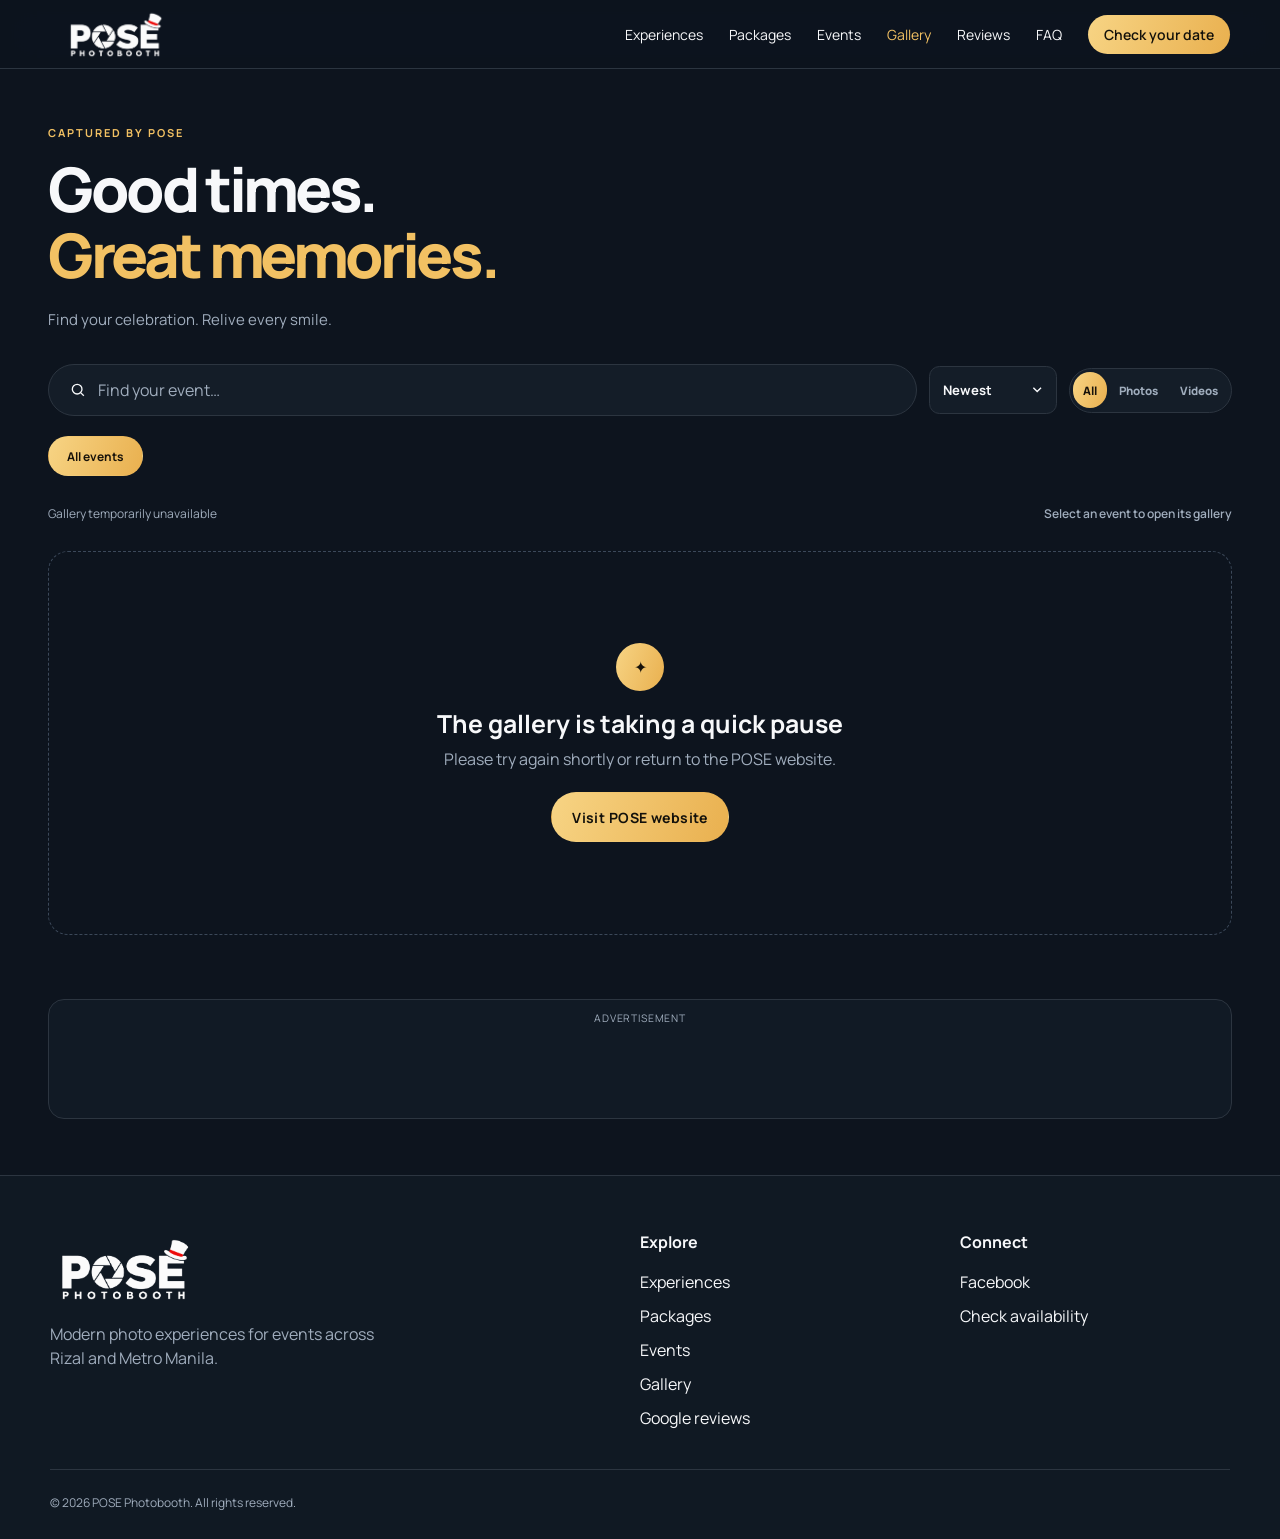
==== gallery/index.html @ 37491de9 "redesign ui" ====
<!doctype html>
<html lang="en">
  <head>
    <meta charset="utf-8" />
    <meta
      name="viewport"
      content="width=device-width, initial-scale=1, viewport-fit=cover"
    />
    <meta name="theme-color" content="#0d141e" />
    <meta
      name="description"
      content="Real celebrations captured by POSE Photobooth across Rizal and Metro Manila."
    />
    <title>Event Gallery — POSE Photobooth</title>
    <link rel="preconnect" href="https://poseph.com" />
    <link rel="preconnect" href="https://drive.google.com" />
    <link rel="preconnect" href="https://lh3.googleusercontent.com" />
    <link rel="preconnect" href="https://pagead2.googlesyndication.com" />
    <link rel="preconnect" href="https://fonts.googleapis.com" />
    <link rel="preconnect" href="https://fonts.gstatic.com" crossorigin />
    <link
      href="https://fonts.googleapis.com/css2?family=Manrope:wght@400;500;600;700;800&display=swap"
      rel="stylesheet"
    />
    <link rel="icon" href="https://poseph.com/assets/images/pose-logo.png" />
    <link rel="canonical" href="https://poseph.com/gallery/" />
    <meta property="og:title" content="Event Gallery — POSE Photobooth" />
    <meta property="og:description" content="Browse recent POSE Photobooth celebrations across Rizal and Metro Manila." />
    <meta property="og:url" content="https://poseph.com/gallery/" />
    <meta property="og:type" content="website" />
    <meta property="og:image" content="https://poseph.com/assets/images/photobooth.webp" />
    <link rel="stylesheet" href="./styles.css?v=33" />
    <link rel="stylesheet" href="./theme.css?v=33" />
    <script
      async
      src="https://pagead2.googlesyndication.com/pagead/js/adsbygoogle.js?client=ca-pub-4431773260416818"
      crossorigin="anonymous"
    ></script>
    <script src="./assets/config.js"></script>
    <script src="./app.js?v=32" defer></script>
      <script src="/assets/js/partials.js" defer></script>
  </head>
  <body>
    <a class="skip-link" href="#event-collections">Skip to gallery</a>
    <div data-shared-header></div>

    <main>
      <section
        class="gallery-section"
        id="event-collections"
        aria-labelledby="gallery-heading"
      >
        <div class="gallery-intro">
          <div>
            <p class="eyebrow eyebrow--dark">Captured by POSE</p>
            <h1 id="gallery-heading">Good times.<br><span>Great memories.</span></h1>
            <p class="gallery-intro__copy">Find your celebration. Relive every smile.</p>
          </div>
        </div>

        <div class="gallery-nav" aria-label="Gallery controls">
          <button
            class="gallery-filter-toggle"
            id="gallery-filter-toggle"
            type="button"
            aria-expanded="false"
            aria-controls="gallery-controls-panel"
          >
            <span>Browse &amp; filter</span><span aria-hidden="true">+</span>
          </button>
          <div class="gallery-controls-panel" id="gallery-controls-panel">
            <div
              class="event-filters"
              id="event-filters"
              role="group"
              aria-label="Filter by event type"
            >
              <button
                class="event-filter is-active"
                type="button"
                data-event="all"
                aria-pressed="true"
              >
                All events
              </button>
            </div>
            <div class="gallery-tools">
              <label class="search-box">
                <span class="sr-only">Search events</span>
                <svg aria-hidden="true" viewBox="0 0 24 24">
                  <circle cx="11" cy="11" r="6.5" />
                  <path d="m16 16 4 4" />
                </svg>
                <input
                  id="search"
                  type="search"
                  placeholder="Find your event…"
                  autocomplete="off"
                />
              </label>
              <label class="sort-control">
                <span class="sr-only">Sort gallery</span>
                <select id="sort">
                  <option value="newest">Newest</option>
                  <option value="oldest">Oldest</option>
                  <option value="name">A–Z</option>
                </select>
                <svg aria-hidden="true" viewBox="0 0 24 24">
                  <path d="m7 9 5 5 5-5" />
                </svg>
              </label>
              <div
                class="media-filter"
                id="media-filter"
                role="group"
                aria-label="Filter media"
              >
                <button
                  type="button"
                  class="is-active"
                  data-media="all"
                  aria-pressed="true"
                >
                  All
                </button>
                <button type="button" data-media="image" aria-pressed="false">
                  Photos
                </button>
                <button type="button" data-media="video" aria-pressed="false">
                  Videos
                </button>
              </div>
            </div>
          </div>
        </div>

        <div class="results-line" aria-live="polite">
          <p id="results-count">Loading recent events…</p>
          <span class="results-line__note"
            >Select an event to open its gallery</span
          >
        </div>

        <div
          class="gallery-state collection-loading"
          id="loading-state"
          aria-label="Loading gallery"
        >
          <div class="skeleton"></div>
          <div class="skeleton"></div>
          <div class="skeleton"></div>
          <div class="skeleton"></div>
          <div class="skeleton"></div>
          <div class="skeleton"></div>
          <div class="skeleton"></div>
          <div class="skeleton"></div>
          <div class="skeleton"></div>
          <div class="skeleton"></div>
          <div class="skeleton"></div>
          <div class="skeleton"></div>
        </div>

        <div class="event-collection-grid" id="collection-grid" hidden></div>

        <nav class="album-pagination" id="album-pagination" aria-label="Event album pagination" hidden></nav>

        <div class="empty-state" id="empty-state" hidden>
          <div class="empty-state__mark" aria-hidden="true">✦</div>
          <h3 id="empty-title">No matching moments yet</h3>
          <p id="empty-copy">Try a different event type or search.</p>
          <button class="button button--dark" id="clear-filters" type="button">
            Show all events
          </button>
        </div>

        <aside class="gallery-ad" aria-label="Advertisement">
          <span class="gallery-ad__label">Advertisement</span>
          <ins
            class="adsbygoogle"
            style="display: block"
            data-ad-client="ca-pub-4431773260416818"
            data-ad-slot="2423007958"
            data-ad-format="auto"
            data-full-width-responsive="true"
          ></ins>
        </aside>
      </section>
    </main>
    <div data-shared-footer></div>

    <dialog class="viewer" id="viewer" aria-labelledby="viewer-title">
      <div class="viewer__backdrop" data-close-viewer></div>
      <div class="viewer__panel">
        <div class="viewer__topbar">
          <div>
            <p class="viewer__counter" id="viewer-counter"></p>
            <h2 id="viewer-title">POSE moment</h2>
          </div>
          <div class="viewer__actions">
            <button
              class="album-download"
              id="download-album"
              type="button"
              aria-label="Download all files in this album"
            >
              <svg aria-hidden="true" viewBox="0 0 24 24">
                <path
                  d="M3.5 7.5h6l2-2h9v13h-17zM12 9.5v6m0 0 2.5-2.5M12 15.5 9.5 13"
                />
              </svg>
              <span>Download album</span>
            </button>
            <button
              class="icon-button"
              id="share-album"
              type="button"
              aria-label="Share this album"
              title="Share album"
            >
              <svg aria-hidden="true" viewBox="0 0 24 24">
                <path d="M4 7.5h6l2-2h8v13H4z" />
                <path d="M14 11.5h4m-2-2v4" />
              </svg>
            </button>
            <button
              class="icon-button"
              id="share-photo"
              type="button"
              aria-label="Share this photo"
            >
              <svg aria-hidden="true" viewBox="0 0 24 24">
                <circle cx="18" cy="5" r="2.5" />
                <circle cx="6" cy="12" r="2.5" />
                <circle cx="18" cy="19" r="2.5" />
                <path d="m8.3 10.8 7.4-4.5M8.3 13.2l7.4 4.5" />
              </svg>
            </button>
            <a
              class="icon-button"
              id="download-media"
              href="#"
              target="_blank"
              rel="noopener"
              aria-label="Download this item"
            >
              <svg aria-hidden="true" viewBox="0 0 24 24">
                <path d="M12 4v11m0 0 4-4m-4 4-4-4M5 20h14" />
              </svg>
            </a>
            <button
              class="icon-button"
              type="button"
              data-close-viewer
              aria-label="Close image viewer"
            >
              <svg aria-hidden="true" viewBox="0 0 24 24">
                <path d="m5 5 14 14M19 5 5 19" />
              </svg>
            </button>
          </div>
        </div>
        <div class="viewer__stage" id="viewer-stage">
          <button
            class="viewer__nav viewer__nav--prev"
            id="viewer-prev"
            type="button"
            aria-label="Previous photo"
          >
            <svg aria-hidden="true" viewBox="0 0 24 24">
              <path d="m15 5-7 7 7 7" />
            </svg>
          </button>
          <figure>
            <img id="viewer-image" src="" alt="" />
            <iframe
              id="viewer-video"
              src="about:blank"
              title="POSE event video"
              allow="autoplay; fullscreen"
              hidden
            ></iframe>
            <figcaption id="viewer-caption"></figcaption>
          </figure>
          <button
            class="viewer__nav viewer__nav--next"
            id="viewer-next"
            type="button"
            aria-label="Next photo"
          >
            <svg aria-hidden="true" viewBox="0 0 24 24">
              <path d="m9 5 7 7-7 7" />
            </svg>
          </button>
        </div>
        <div
          class="viewer__thumbs"
          id="viewer-thumbs"
          aria-label="Photos in this event"
        ></div>
        <div class="viewer__pagination" id="viewer-pagination" hidden>
          <button class="viewer__load-more" id="viewer-load-more" type="button">Load more</button>
          <span id="viewer-load-status" aria-live="polite"></span>
        </div>
      </div>
    </dialog>

    <dialog class="pin-dialog" id="pin-dialog" aria-labelledby="pin-title">
      <form method="dialog" class="pin-dialog__card" id="pin-form">
        <button class="pin-dialog__close" value="cancel" aria-label="Close">
          ×
        </button>
        <span class="pin-dialog__mark" aria-hidden="true">POSE</span>
        <h2 id="pin-title">Enter gallery PIN</h2>
        <p>This event is private. Enter the PIN provided by the POSE team.</p>
        <label>
          <span>Event PIN</span>
          <span class="pin-field">
            <input
              id="pin-input"
              type="password"
              inputmode="numeric"
              autocomplete="one-time-code"
              minlength="4"
              maxlength="32"
              required
            />
            <button class="pin-field__toggle" id="pin-toggle" type="button" aria-pressed="false" aria-label="Show or hide PIN">Show</button>
          </span>
        </label>
        <p class="pin-dialog__error" id="pin-error" role="alert"></p>
        <button class="button button--dark" id="pin-submit" value="default">
          Open gallery
        </button>
      </form>
    </dialog>

    <div class="toast" id="toast" role="status" aria-live="polite"></div>
  </body>
</html>
---- gallery/styles.css ----
:root {
  --pink: #111111;
  --ink: #111;
  --ink-soft: #232126;
  --paper: #ffffff;
  --paper-warm: #f5f5f7;
  --white: #ffffff;
  --accent: #111111;
  --accent-dark: #000000;
  --pose-pink: #111111;
  --muted: #6e6e73;
  --line: #e5e5e7;
  --display:
    "Manrope", -apple-system, BlinkMacSystemFont, "Segoe UI", Arial, sans-serif;
  --serif: var(--display);
  --radius: 1.25rem;
  --shadow: 0 22px 50px rgba(17, 16, 18, 0.16);
}

* {
  box-sizing: border-box;
}
[hidden] {
  display: none !important;
}
html {
  scroll-behavior: smooth;
  scroll-padding-top: 5rem;
}
body {
  margin: 0;
  color: var(--ink);
  background: var(--paper);
  font-family: var(--display);
  -webkit-font-smoothing: antialiased;
}
.wrap {
  width: min(calc(100% - 40px), 1180px);
  margin-left: auto;
  margin-right: auto;
}
body.is-locked {
  overflow: hidden;
}
a {
  color: inherit;
  text-decoration: none;
}
button,
input,
select {
  font: inherit;
}
button,
a {
  -webkit-tap-highlight-color: transparent;
}
img {
  display: block;
  max-width: 100%;
}
button {
  color: inherit;
}
.sr-only {
  position: absolute;
  width: 1px;
  height: 1px;
  padding: 0;
  margin: -1px;
  overflow: hidden;
  clip: rect(0, 0, 0, 0);
  white-space: nowrap;
  border: 0;
}
.skip-link {
  position: fixed;
  z-index: 100;
  left: 1rem;
  top: 1rem;
  padding: 0.75rem 1rem;
  background: var(--accent);
  transform: translateY(-180%);
}
.skip-link:focus {
  transform: translateY(0);
}

.site-header {
  position: sticky;
  z-index: 50;
  top: 0;
  width: 100%;
  color: var(--ink);
  background: rgba(255, 255, 255, 0.88);
  border-bottom: 1px solid rgba(0, 0, 0, 0.06);
  backdrop-filter: saturate(180%) blur(18px);
}
.site-header.is-scrolled {
  padding: 0;
  color: var(--ink);
  background: rgba(255, 255, 255, 0.88);
  box-shadow: none;
  backdrop-filter: saturate(180%) blur(18px);
}
.nav {
  height: 68px;
  display: flex;
  align-items: center;
  justify-content: space-between;
}
.brand {
  display: inline-flex;
  align-items: center;
}
.brand img {
  width: 118px;
  height: 48px;
  object-fit: contain;
  filter: none;
}
.nav nav {
  display: flex;
  align-items: center;
  gap: 26px;
  font-size: 14px;
}
.nav nav > a:not(.pill) {
  transition: color 0.2s ease;
}
.nav nav > a:not(.pill):hover {
  color: #ff0068;
}
.menu {
  display: none;
  padding: 10px 14px;
  border: 0;
  border-radius: 999px;
  color: #fff;
  background: #070707;
  font: inherit;
  font-size: 13px;
  font-weight: 700;
  cursor: pointer;
}
.pill {
  display: inline-flex;
  align-items: center;
  justify-content: center;
  padding: 14px 22px;
  border-radius: 999px;
  color: #fff;
  background: #070707;
  font-weight: 600;
  border: 0;
  cursor: pointer;
}
.pill.small {
  padding: 10px 16px;
}
.text-link {
  font-size: 0.86rem;
  font-weight: 700;
  letter-spacing: 0.06em;
  text-transform: uppercase;
}
.text-link::after {
  content: "";
  display: block;
  width: 0;
  height: 1px;
  background: currentColor;
  transition: width 0.2s ease;
}
.text-link:hover::after {
  width: 100%;
}

.button {
  min-height: 3.1rem;
  padding: 0.86rem 1.25rem;
  border: 1px solid transparent;
  border-radius: 999px;
  display: inline-flex;
  align-items: center;
  justify-content: center;
  font-size: 0.88rem;
  font-weight: 700;
  letter-spacing: 0.03em;
  transition:
    transform 0.18s ease,
    background 0.18s ease,
    color 0.18s ease;
  cursor: pointer;
}
.button:hover {
  transform: translateY(-2px);
}
.button--compact {
  min-height: 2.6rem;
  padding: 0.68rem 1rem;
}
.button--light {
  color: var(--white);
  background: var(--ink);
}
.site-header.is-scrolled .button--light {
  color: var(--white);
  background: var(--ink);
}
.button--dark {
  color: var(--white);
  background: var(--ink);
}
.button--accent {
  color: var(--ink);
  background: var(--accent);
}
.button--outline {
  color: var(--white);
  border-color: rgba(255, 255, 255, 0.4);
  background: transparent;
}
.button--outline:hover {
  background: rgba(255, 255, 255, 0.08);
}

.hero {
  min-height: min(52rem, 92svh);
  padding: clamp(8rem, 17vh, 11rem) clamp(1.25rem, 7vw, 7rem) 5rem;
  color: var(--white);
  background:
    radial-gradient(
      circle at 82% 12%,
      rgba(255, 0, 104, 0.16),
      transparent 24%
    ),
    linear-gradient(135deg, #0e0d0f 0%, #1e1b20 56%, #111012 100%);
  display: flex;
  flex-direction: column;
  justify-content: center;
  position: relative;
  overflow: hidden;
  isolation: isolate;
}
.hero::before {
  content: "POSE";
  position: absolute;
  z-index: -1;
  right: -1.2vw;
  bottom: -8.5vw;
  color: transparent;
  -webkit-text-stroke: 1px rgba(255, 255, 255, 0.11);
  font-size: clamp(9rem, 27vw, 28rem);
  font-weight: 700;
  line-height: 0.8;
  letter-spacing: -0.09em;
}
.hero::after {
  content: "";
  position: absolute;
  z-index: -1;
  inset: 0;
  opacity: 0.12;
  background-image: url("https://poseph.com/assets/images/booth-close.webp");
  background-size: cover;
  background-position: 70% 45%;
  mix-blend-mode: luminosity;
}
.hero__glow {
  position: absolute;
  z-index: -1;
  width: 32rem;
  height: 32rem;
  right: -15rem;
  top: -12rem;
  border: 1px solid rgba(255, 0, 104, 0.25);
  border-radius: 50%;
  box-shadow:
    0 0 0 6rem rgba(255, 0, 104, 0.025),
    0 0 0 12rem rgba(255, 0, 104, 0.018);
}
.eyebrow {
  margin: 0 0 1.6rem;
  display: flex;
  align-items: center;
  gap: 0.72rem;
  font-size: 0.75rem;
  font-weight: 700;
  letter-spacing: 0.14em;
  text-transform: uppercase;
}
.eyebrow > span {
  width: 2.8rem;
  height: 2px;
  background: var(--accent);
}
.eyebrow--dark {
  color: var(--muted);
}
.hero h1,
.closing h2 {
  margin: 0;
  max-width: 13ch;
  font-size: clamp(3.8rem, 9vw, 8.8rem);
  line-height: 0.88;
  letter-spacing: -0.068em;
  text-wrap: balance;
}
.hero h1 em,
.closing h2 em {
  color: var(--accent);
  font-family: var(--serif);
  font-weight: 600;
  letter-spacing: -0.035em;
}
.hero__copy {
  max-width: 36rem;
  margin: 2.2rem 0 0;
  color: rgba(255, 255, 255, 0.72);
  font-size: clamp(1rem, 1.5vw, 1.18rem);
  line-height: 1.7;
}
.scroll-cue {
  align-self: flex-start;
  margin-top: 2.4rem;
  display: inline-flex;
  align-items: center;
  gap: 0.8rem;
  font-size: 0.82rem;
  font-weight: 700;
  text-transform: uppercase;
  letter-spacing: 0.08em;
}
.scroll-cue svg {
  width: 1.2rem;
  fill: none;
  stroke: var(--accent);
  stroke-width: 1.8;
  animation: bob 1.8s ease-in-out infinite;
}
@keyframes bob {
  50% {
    transform: translateY(4px);
  }
}

.gallery-section {
  padding: clamp(2rem, 3.5vw, 3.5rem) clamp(1.1rem, 5vw, 5rem);
}
.gallery-intro {
  display: grid;
  grid-template-columns: minmax(0, 1fr) minmax(18rem, 30rem);
  gap: 2rem;
  align-items: end;
  margin-bottom: 1.35rem;
}
.gallery-intro h2 {
  margin: 0;
  font-size: clamp(2.5rem, 4vw, 4.2rem);
  letter-spacing: -0.058em;
  line-height: 0.95;
}
.gallery-intro__copy {
  margin: 0 0 0.4rem;
  color: var(--muted);
  line-height: 1.7;
}
.toolbar {
  display: grid;
  grid-template-columns: minmax(13rem, 1fr) minmax(0, auto) auto;
  align-items: center;
  gap: 1rem;
  padding: 0.85rem;
  border: 1px solid var(--line);
  border-radius: 1.1rem;
  background: rgba(255, 255, 255, 0.5);
}
.search-box {
  min-width: 0;
  height: 2.8rem;
  padding: 0 0.8rem;
  display: flex;
  align-items: center;
  gap: 0.55rem;
  border-radius: 0.75rem;
  background: var(--white);
}
.search-box svg,
.sort-control svg {
  width: 1.15rem;
  fill: none;
  stroke: currentColor;
  stroke-width: 1.8;
}
.search-box input {
  min-width: 0;
  width: 100%;
  border: 0;
  outline: 0;
  color: var(--ink);
  background: transparent;
}
.search-box input::placeholder {
  color: #8f8991;
}
.filter-scroller {
  min-width: 0;
  display: flex;
  align-items: center;
  gap: 0.35rem;
  overflow-x: auto;
  scrollbar-width: none;
}
.filter-scroller::-webkit-scrollbar {
  display: none;
}
.filter {
  height: 2.8rem;
  padding: 0 0.85rem;
  flex: 0 0 auto;
  border: 0;
  border-radius: 0.75rem;
  color: var(--muted);
  background: transparent;
  font-size: 0.84rem;
  font-weight: 700;
  cursor: pointer;
}
.filter:hover,
.filter.is-active {
  color: var(--white);
  background: var(--ink);
}
.sort-control {
  position: relative;
  height: 2.8rem;
  min-width: 9.2rem;
  border-left: 1px solid var(--line);
}
.sort-control select {
  width: 100%;
  height: 100%;
  padding: 0 2rem 0 1rem;
  border: 0;
  outline: 0;
  appearance: none;
  color: var(--ink);
  background: transparent;
  font-size: 0.82rem;
  font-weight: 700;
  cursor: pointer;
}
.sort-control svg {
  position: absolute;
  pointer-events: none;
  right: 0.6rem;
  top: 50%;
  transform: translateY(-50%);
}
.results-line {
  min-height: 2.4rem;
  margin: 0.55rem 0 0.85rem;
  display: flex;
  align-items: center;
  justify-content: space-between;
  gap: 1rem;
}
.results-line p {
  margin: 0;
  color: var(--muted);
  font-size: 0.84rem;
}
.gallery-ad {
  min-height: 7.5rem;
  margin: clamp(2.5rem, 5vw, 4.5rem) 0 0;
  padding: 0.7rem 1rem 1rem;
  overflow: hidden;
  border: 1px solid var(--line);
  border-radius: 1rem;
  background: rgba(255, 255, 255, 0.48);
  text-align: center;
}
.gallery-ad__label {
  display: block;
  margin-bottom: 0.35rem;
  color: var(--muted);
  font-size: 0.65rem;
  letter-spacing: 0.08em;
  text-transform: uppercase;
}
.gallery-ad:has(.adsbygoogle[data-ad-status="unfilled"]) {
  display: none;
}
.view-toggle {
  display: flex;
  align-items: center;
  gap: 0.4rem;
  border: 0;
  background: transparent;
  color: var(--muted);
  font-size: 0.8rem;
  font-weight: 700;
  cursor: pointer;
}
.view-toggle svg {
  width: 1rem;
  fill: none;
  stroke: currentColor;
  stroke-width: 1.5;
}

.gallery-state,
.collection-grid {
  display: grid;
  grid-template-columns: repeat(12, 1fr);
  gap: clamp(0.7rem, 1.5vw, 1.25rem);
}
.skeleton {
  grid-column: span 3;
  height: clamp(14rem, 28vw, 25rem);
  border-radius: var(--radius);
  background: linear-gradient(100deg, #e7e2d9 15%, #f4f0e8 35%, #e7e2d9 55%);
  background-size: 200% 100%;
  animation: shimmer 1.25s infinite;
}
.skeleton--wide {
  grid-column: span 5;
}
.skeleton--tall {
  height: clamp(19rem, 37vw, 32rem);
}
@keyframes shimmer {
  to {
    background-position-x: -200%;
  }
}
.collection-card {
  --span: 4;
  grid-column: span var(--span);
  min-width: 0;
}
.collection-card:nth-child(6n + 1),
.collection-card:nth-child(6n + 5) {
  --span: 5;
}
.collection-card:nth-child(6n + 2),
.collection-card:nth-child(6n + 6) {
  --span: 3;
}
.collection-card__button {
  width: 100%;
  padding: 0;
  border: 0;
  background: transparent;
  text-align: left;
  cursor: pointer;
}
.collection-card__media {
  aspect-ratio: 4 / 5;
  border-radius: var(--radius);
  position: relative;
  overflow: hidden;
  background: #dfdad1;
  box-shadow: 0 0 0 0 rgba(17, 16, 18, 0);
  transition:
    transform 0.3s ease,
    box-shadow 0.3s ease;
}
.collection-card:nth-child(3n + 1) .collection-card__media {
  aspect-ratio: 5 / 6;
}
.collection-card:nth-child(3n + 2) .collection-card__media {
  aspect-ratio: 4 / 5.35;
}
.collection-card__button:hover .collection-card__media {
  transform: translateY(-5px);
  box-shadow: var(--shadow);
}
.collection-card__media img {
  width: 100%;
  height: 100%;
  object-fit: cover;
  transition:
    transform 0.6s cubic-bezier(0.2, 0.8, 0.2, 1),
    opacity 0.3s ease;
}
.collection-card__button:hover img {
  transform: scale(1.035);
}
.collection-card__media::after {
  content: "";
  position: absolute;
  inset: 45% 0 0;
  background: linear-gradient(transparent, rgba(9, 8, 9, 0.72));
  pointer-events: none;
}
.collection-card__badge {
  position: absolute;
  z-index: 2;
  top: 0.8rem;
  right: 0.8rem;
  padding: 0.45rem 0.66rem;
  border-radius: 999px;
  color: var(--ink);
  background: rgba(255, 255, 255, 0.88);
  backdrop-filter: blur(10px);
  font-size: 0.68rem;
  font-weight: 700;
}
.collection-card__peek {
  position: absolute;
  z-index: 2;
  left: 1rem;
  right: 1rem;
  bottom: 1rem;
  display: flex;
  align-items: flex-end;
  justify-content: space-between;
  gap: 0.7rem;
  color: var(--white);
}
.collection-card__peek strong {
  max-width: 16ch;
  font-size: clamp(1.05rem, 2vw, 1.35rem);
  line-height: 1.05;
}
.collection-card__peek span {
  width: 2.5rem;
  height: 2.5rem;
  flex: 0 0 auto;
  border-radius: 50%;
  display: grid;
  place-items: center;
  color: var(--white);
  background: var(--accent);
  font-size: 1rem;
  transition: transform 0.25s ease;
}
.collection-card__button:hover .collection-card__peek span {
  transform: rotate(-18deg);
}
.collection-card__meta {
  padding: 0.75rem 0.18rem 0;
  display: flex;
  justify-content: space-between;
  gap: 0.7rem;
  color: var(--muted);
  font-size: 0.75rem;
}
.collection-grid.is-compact .collection-card {
  --span: 3;
}
.collection-grid.is-compact .collection-card__media {
  aspect-ratio: 1 / 1;
}
.collection-grid.is-compact .collection-card__meta {
  display: none;
}

/* Photo-first gallery — mirrors the editorial rhythm of poseph.com. */
.gallery-nav {
  position: sticky;
  z-index: 12;
  top: 68px;
  margin: 0 0 0.55rem;
  padding: 0.5rem 0.6rem;
  border: 1px solid var(--line);
  border-radius: 0.9rem;
  background: rgba(255, 255, 255, 0.94);
  backdrop-filter: blur(16px);
}
.gallery-filter-toggle {
  display: none;
}
.gallery-controls-panel {
  display: contents;
}
.event-filters {
  padding-bottom: 0.4rem;
  display: flex;
  gap: 0.4rem;
  overflow-x: auto;
  scrollbar-width: none;
}
.event-filters::-webkit-scrollbar {
  display: none;
}
.event-filter {
  min-height: 2.25rem;
  padding: 0.45rem 0.78rem;
  flex: 0 0 auto;
  border: 1px solid var(--line);
  border-radius: 999px;
  color: var(--ink);
  background: transparent;
  font-size: 0.78rem;
  font-weight: 700;
  cursor: pointer;
  transition:
    background 0.18s ease,
    color 0.18s ease,
    border-color 0.18s ease;
}
.event-filter:hover {
  border-color: var(--ink);
}
.event-filter.is-active {
  color: var(--white);
  border-color: var(--accent);
  background: var(--accent);
}
.gallery-tools {
  padding-top: 0.4rem;
  border-top: 1px solid var(--line);
  display: grid;
  grid-template-columns: minmax(12rem, 1fr) auto auto;
  align-items: center;
  gap: 0.5rem;
}
.gallery-tools .search-box {
  height: 2.55rem;
  border: 1px solid var(--line);
  border-radius: 0.65rem;
  background: var(--paper-warm);
}
.gallery-tools .sort-control {
  height: 2.55rem;
  min-width: 8rem;
  border-left: 0;
  border-radius: 0.65rem;
  background: var(--paper-warm);
}
.gallery-tools .sort-control select {
  padding-left: 0.8rem;
}
.media-filter {
  padding: 0.22rem;
  border: 1px solid var(--line);
  border-radius: 0.7rem;
  display: flex;
  align-items: center;
  gap: 0.12rem;
  background: var(--paper-warm);
}
.media-filter button {
  min-height: 2.1rem;
  padding: 0 0.62rem;
  border: 0;
  border-radius: 0.58rem;
  color: var(--muted);
  background: transparent;
  font-size: 0.72rem;
  font-weight: 800;
  cursor: pointer;
}
.media-filter button.is-active {
  color: var(--white);
  background: var(--ink);
}
.results-line__note {
  color: var(--muted);
  font-size: 0.75rem;
  font-weight: 600;
}
.event-collection-grid {
  display: grid;
  grid-template-columns: repeat(4, minmax(0, 1fr));
  gap: clamp(1rem, 1.6vw, 1.4rem);
}
.event-card {
  min-width: 0;
}
.event-card__button {
  width: 100%;
  padding: 0;
  border: 0;
  display: block;
  color: var(--ink);
  background: transparent;
  text-align: left;
  cursor: pointer;
}
.event-card__cover,
.event-card--2 .event-card__cover,
.event-card--3 .event-card__cover {
  min-height: 0;
  aspect-ratio: 4 / 3;
  border-radius: 1.1rem;
  display: block;
  position: relative;
  overflow: hidden;
  background: #ddd7cd;
  box-shadow: 0 0 0 rgba(17, 16, 18, 0);
  transition:
    transform 0.3s ease,
    box-shadow 0.3s ease;
}
.event-card__cover > img {
  width: 100%;
  height: 100%;
  object-fit: cover;
  transition:
    transform 0.65s cubic-bezier(0.2, 0.8, 0.2, 1),
    filter 0.3s ease;
}
.event-card__placeholder {
  width: 100%;
  height: 100%;
  display: grid;
  place-items: center;
  color: rgba(255, 255, 255, 0.16);
  background: linear-gradient(135deg, #141216, #2c252c);
  font-size: clamp(3.5rem, 8vw, 7rem);
  font-weight: 800;
  letter-spacing: -0.08em;
}
.event-card__shade {
  position: absolute;
  inset: 32% 0 0;
  background: linear-gradient(transparent, rgba(8, 7, 9, 0.88));
  pointer-events: none;
}
.event-card__type {
  position: absolute;
  top: 0.8rem;
  left: 0.8rem;
  padding: 0.4rem 0.6rem;
  border-radius: 999px;
  color: var(--white);
  background: var(--accent);
  font-size: 0.61rem;
  font-weight: 800;
  letter-spacing: 0.07em;
  text-transform: uppercase;
}
.event-card__title {
  position: absolute;
  left: 1.15rem;
  right: 1.15rem;
  bottom: 1.15rem;
  color: var(--white);
}
.event-card__title strong {
  max-width: 19ch;
  display: -webkit-box;
  overflow: hidden;
  -webkit-box-orient: vertical;
  -webkit-line-clamp: 2;
  line-clamp: 2;
  font-size: clamp(1.2rem, 1.45vw, 1.65rem);
  line-height: 1.04;
  letter-spacing: -0.035em;
  text-wrap: balance;
}
.event-card__footer {
  min-height: 3.65rem;
  padding: 0.72rem 0.15rem 0;
  display: flex;
  align-items: flex-start;
  justify-content: space-between;
  gap: 0.7rem;
}
.event-card__meta {
  min-width: 0;
  display: flex;
  flex-wrap: wrap;
  gap: 0.25rem;
  color: var(--muted);
  font-size: 0.7rem;
  line-height: 1.4;
}
.event-card__meta strong {
  color: var(--ink);
}
.event-card__cta {
  flex: 0 0 auto;
  color: var(--ink);
  font-size: 0.72rem;
  font-weight: 800;
  white-space: nowrap;
}
.event-card__button:hover .event-card__cover {
  transform: translateY(-6px);
  box-shadow: var(--shadow);
}
.event-card__button:hover .event-card__cover > img {
  transform: scale(1.045);
  filter: saturate(1.05) contrast(1.02);
}
.event-card__button:focus-visible {
  outline: 3px solid var(--pose-pink);
  outline-offset: 5px;
  border-radius: 1.25rem;
}
.collection-loading {
  grid-template-columns: repeat(4, minmax(0, 1fr));
}
.collection-loading .skeleton {
  grid-column: auto;
  height: auto;
  min-height: 0;
  aspect-ratio: 4 / 3;
}
.photo-masonry {
  columns: 4 16rem;
  column-gap: clamp(0.65rem, 1.25vw, 1rem);
}
.photo-tile {
  width: 100%;
  margin: 0 0 clamp(0.65rem, 1.25vw, 1rem);
  break-inside: avoid;
  overflow: hidden;
  border-radius: 1rem;
  background: #ddd7cd;
}
.photo-tile__button {
  width: 100%;
  min-height: 9rem;
  padding: 0;
  border: 0;
  display: block;
  position: relative;
  overflow: hidden;
  color: var(--white);
  background: #ddd7cd;
  cursor: zoom-in;
  text-align: left;
}
.photo-tile__button img {
  width: 100%;
  height: auto;
  min-height: 10rem;
  display: block;
  object-fit: cover;
  transition:
    transform 0.55s cubic-bezier(0.2, 0.8, 0.2, 1),
    filter 0.3s ease;
}
.photo-tile__button:hover img {
  transform: scale(1.025);
  filter: saturate(1.04) contrast(1.02);
}
.photo-tile__overlay {
  position: absolute;
  inset: 45% 0 0;
  padding: 1rem;
  display: flex;
  align-items: flex-end;
  justify-content: space-between;
  gap: 0.75rem;
  background: linear-gradient(transparent, rgba(9, 8, 9, 0.78));
  opacity: 0;
  transition: opacity 0.25s ease;
}
.photo-tile__button:hover .photo-tile__overlay,
.photo-tile__button:focus-visible .photo-tile__overlay {
  opacity: 1;
}
.photo-tile__overlay span {
  min-width: 0;
}
.photo-tile__overlay strong,
.photo-tile__overlay small {
  display: block;
}
.photo-tile__overlay strong {
  max-width: 22ch;
  font-size: 0.86rem;
  line-height: 1.15;
}
.photo-tile__overlay small {
  margin-top: 0.28rem;
  color: rgba(255, 255, 255, 0.65);
  font-size: 0.65rem;
}
.photo-tile__overlay i {
  width: 2.2rem;
  height: 2.2rem;
  flex: 0 0 auto;
  border-radius: 50%;
  display: grid;
  place-items: center;
  color: var(--ink);
  background: var(--accent);
  font-style: normal;
}
.masonry-loading {
  display: block;
  columns: 4 16rem;
  column-gap: 1rem;
}
.masonry-loading .skeleton {
  width: 100%;
  height: 18rem;
  margin: 0 0 1rem;
  display: inline-block;
  break-inside: avoid;
}
.masonry-loading .skeleton:nth-child(3n + 2) {
  height: 24rem;
}

.empty-state {
  min-height: 24rem;
  padding: 3rem 1rem;
  text-align: center;
  border: 1px dashed rgba(17, 16, 18, 0.2);
  border-radius: var(--radius);
  place-items: center;
  align-content: center;
}
.empty-state[hidden] {
  display: none;
}
.empty-state__mark {
  width: 3rem;
  height: 3rem;
  margin: 0 auto 1rem;
  border-radius: 50%;
  display: grid;
  place-items: center;
  background: var(--accent);
}
.empty-state h3 {
  margin: 0 0 0.5rem;
  font-size: 1.55rem;
}
.empty-state p {
  margin: 0 0 1.4rem;
  color: var(--muted);
}

.closing {
  min-height: 38rem;
  padding: clamp(5rem, 10vw, 9rem) clamp(1.25rem, 7vw, 7rem);
  color: var(--white);
  background: var(--ink);
  position: relative;
  overflow: hidden;
  display: grid;
  align-content: center;
}
.closing::after {
  content: "✦";
  position: absolute;
  right: clamp(1rem, 8vw, 8rem);
  top: 50%;
  color: var(--accent);
  font-size: clamp(7rem, 18vw, 18rem);
  line-height: 1;
  transform: translateY(-52%) rotate(9deg);
  opacity: 0.9;
}
.closing h2 {
  max-width: 11ch;
  font-size: clamp(3.4rem, 7vw, 7rem);
  position: relative;
  z-index: 1;
}
.closing__actions {
  margin-top: 2rem;
  display: flex;
  flex-wrap: wrap;
  gap: 0.7rem;
  position: relative;
  z-index: 1;
}
.site-footer {
  padding: 55px 0 28px;
  color: var(--ink);
  background: #fff;
  border-top: 0;
}
.site-footer .footer-grid {
  display: grid;
  grid-template-columns: 2fr 1fr 1fr;
  gap: 50px;
}
.site-footer .footer-grid img {
  width: 150px;
}
.site-footer .footer-grid p {
  max-width: 350px;
  color: #777;
  line-height: 1.5;
}
.site-footer .footer-grid > div:not(:first-child) {
  display: grid;
  align-content: start;
  gap: 12px;
}
.site-footer .footer-grid strong {
  margin-bottom: 6px;
}
.site-footer .footer-grid a:hover {
  color: var(--pink);
}
.site-footer .copyright {
  margin-top: 40px;
  padding-top: 24px;
  border-top: 1px solid var(--line);
  color: #888;
  font-size: 12px;
}

.viewer {
  width: 100%;
  max-width: none;
  height: 100%;
  max-height: none;
  margin: 0;
  padding: 0;
  border: 0;
  color: var(--white);
  background: transparent;
}
.viewer::backdrop {
  background: rgba(6, 5, 7, 0.92);
  backdrop-filter: blur(18px);
}
.viewer__backdrop {
  position: absolute;
  inset: 0;
}
.viewer__panel {
  position: relative;
  z-index: 1;
  height: 100%;
  padding: max(1rem, env(safe-area-inset-top))
    max(1rem, env(safe-area-inset-right)) max(1rem, env(safe-area-inset-bottom))
    max(1rem, env(safe-area-inset-left));
  display: grid;
  grid-template-rows: auto minmax(0, 1fr) auto;
}
.viewer__topbar {
  width: min(100%, 92rem);
  margin: 0 auto;
  display: flex;
  align-items: center;
  justify-content: space-between;
  gap: 1rem;
}
.viewer__topbar h2 {
  margin: 0.18rem 0 0;
  font-size: 1rem;
}
.viewer__counter {
  margin: 0;
  color: rgba(255, 255, 255, 0.55);
  font-size: 0.68rem;
  font-weight: 700;
  letter-spacing: 0.1em;
  text-transform: uppercase;
}
.viewer__actions {
  display: flex;
  gap: 0.5rem;
}
.album-download {
  min-height: 2.8rem;
  padding: 0 1rem;
  border: 1px solid rgba(255, 255, 255, 0.2);
  border-radius: 999px;
  display: inline-flex;
  align-items: center;
  gap: 0.5rem;
  color: var(--white);
  background: rgba(255, 255, 255, 0.07);
  font: inherit;
  font-size: 0.76rem;
  font-weight: 700;
  cursor: pointer;
}
.album-download:hover {
  color: var(--ink);
  background: var(--accent);
  border-color: var(--accent);
}
.album-download:disabled {
  opacity: 0.55;
  cursor: wait;
}
.album-download svg {
  width: 1.1rem;
  fill: none;
  stroke: currentColor;
  stroke-width: 1.7;
}
.icon-button,
.viewer__nav {
  width: 2.8rem;
  height: 2.8rem;
  padding: 0;
  border: 1px solid rgba(255, 255, 255, 0.2);
  border-radius: 50%;
  display: grid;
  place-items: center;
  color: var(--white);
  background: rgba(255, 255, 255, 0.07);
  cursor: pointer;
}
.icon-button:hover,
.viewer__nav:hover {
  color: var(--ink);
  background: var(--accent);
  border-color: var(--accent);
}
.icon-button svg,
.viewer__nav svg {
  width: 1.2rem;
  fill: none;
  stroke: currentColor;
  stroke-width: 1.7;
}
.viewer__stage {
  min-height: 0;
  width: min(100%, 96rem);
  margin: 1rem auto;
  display: grid;
  grid-template-columns: auto minmax(0, 1fr) auto;
  align-items: center;
  gap: 0.8rem;
}
.viewer__stage figure {
  height: 100%;
  min-height: 0;
  margin: 0;
  display: grid;
  grid-template-rows: minmax(0, 1fr) auto;
  place-items: center;
}
.viewer__stage img {
  width: auto;
  max-width: 100%;
  height: 100%;
  min-height: 0;
  object-fit: contain;
  opacity: 1;
  transition: opacity 0.18s ease;
}
.viewer__stage iframe {
  width: min(100%, 72rem);
  height: 100%;
  min-height: 24rem;
  border: 0;
  border-radius: 0.75rem;
  background: #000;
}
.viewer__stage img.is-changing {
  opacity: 0.2;
}
.viewer__stage figcaption {
  min-height: 1.8rem;
  padding-top: 0.6rem;
  color: rgba(255, 255, 255, 0.62);
  font-size: 0.75rem;
}
.viewer__thumbs {
  width: min(100%, 92rem);
  margin: 0 auto;
  display: flex;
  justify-content: center;
  gap: 0.45rem;
  overflow-x: auto;
  scrollbar-width: none;
}
.viewer__thumbs::-webkit-scrollbar {
  display: none;
}
.viewer__thumb {
  width: 3.4rem;
  height: 3.4rem;
  flex: 0 0 auto;
  padding: 0;
  border: 2px solid transparent;
  border-radius: 0.5rem;
  overflow: hidden;
  opacity: 0.58;
  background: #222;
  cursor: pointer;
}
.viewer__thumb {
  position: relative;
}
.viewer__thumb-play {
  position: absolute;
  inset: 0;
  display: grid;
  place-items: center;
  color: #fff;
  background: rgba(0, 0, 0, 0.28);
  font-size: 0.7rem;
}
.viewer__thumb.is-active {
  border-color: var(--accent);
  opacity: 1;
}
.viewer__thumb img {
  width: 100%;
  height: 100%;
  object-fit: cover;
}
.toast {
  position: fixed;
  z-index: 80;
  left: 50%;
  bottom: 1.5rem;
  padding: 0.8rem 1rem;
  border-radius: 999px;
  color: var(--ink);
  background: var(--accent);
  box-shadow: var(--shadow);
  font-size: 0.82rem;
  font-weight: 700;
  opacity: 0;
  pointer-events: none;
  transform: translate(-50%, 1rem);
  transition:
    opacity 0.2s ease,
    transform 0.2s ease;
}
.toast.is-visible {
  opacity: 1;
  transform: translate(-50%, 0);
}
.pin-dialog {
  width: min(calc(100% - 2rem), 27rem);
  padding: 0;
  border: 0;
  border-radius: 1.35rem;
  color: var(--ink);
  background: var(--paper);
  box-shadow: var(--shadow);
}
.pin-dialog::backdrop {
  background: rgba(8, 7, 9, 0.78);
  backdrop-filter: blur(12px);
}
.pin-dialog__card {
  padding: 2rem;
  position: relative;
}
.pin-dialog__close {
  position: absolute;
  top: 0.75rem;
  right: 0.85rem;
  width: 2.4rem;
  height: 2.4rem;
  border: 0;
  border-radius: 50%;
  color: var(--ink);
  background: rgba(17, 16, 18, 0.08);
  font-size: 1.35rem;
  cursor: pointer;
}
.pin-dialog__mark {
  display: inline-block;
  color: var(--pose-pink);
  font-size: 0.78rem;
  font-weight: 900;
  letter-spacing: 0.12em;
}
.pin-dialog h2 {
  margin: 0.7rem 0 0.55rem;
  font-size: 2rem;
  letter-spacing: -0.045em;
}
.pin-dialog p {
  margin: 0 0 1.25rem;
  color: var(--muted);
  line-height: 1.55;
}
.pin-dialog label span {
  display: block;
  margin-bottom: 0.42rem;
  font-size: 0.78rem;
  font-weight: 800;
}
.pin-dialog input {
  width: 100%;
  height: 3.2rem;
  padding: 0 1rem;
  border: 1px solid var(--line);
  border-radius: 0.75rem;
  color: var(--ink);
  background: var(--white);
  font-size: 1.05rem;
  letter-spacing: 0.18em;
  outline: 0;
}
.pin-dialog input:focus {
  border-color: var(--pose-pink);
  box-shadow: 0 0 0 3px rgba(240, 10, 102, 0.12);
}
.pin-dialog .pin-dialog__error {
  min-height: 1.2rem;
  margin: 0.55rem 0;
  color: #a81943;
  font-size: 0.78rem;
}
.pin-dialog .button {
  width: 100%;
}

@media (max-width: 1280px) {
  .event-collection-grid,
  .collection-loading {
    grid-template-columns: repeat(3, minmax(0, 1fr));
  }
}

@media (max-width: 980px) {
  .toolbar {
    grid-template-columns: 1fr auto;
  }
  .filter-scroller {
    grid-column: 1 / -1;
    grid-row: 2;
    order: 3;
  }
  .sort-control {
    grid-column: 2;
    grid-row: 1;
  }
  .collection-card,
  .collection-card:nth-child(n) {
    --span: 6;
  }
  .collection-grid.is-compact .collection-card {
    --span: 4;
  }
  .skeleton,
  .skeleton--wide {
    grid-column: span 6;
  }
  .photo-masonry,
  .masonry-loading {
    columns: 3 13rem;
  }
  .event-collection-grid {
    grid-template-columns: repeat(2, minmax(0, 1fr));
  }
  .event-card {
    grid-column: auto;
  }
  .collection-loading {
    grid-template-columns: repeat(2, minmax(0, 1fr));
  }
  .collection-loading .skeleton:nth-child(3) {
    display: none;
  }
  .gallery-tools {
    grid-template-columns: minmax(12rem, 1fr) auto;
  }
  .media-filter {
    grid-column: 1 / -1;
  }
}

@media (max-width: 850px) {
  .wrap {
    width: min(calc(100% - 28px), 1180px);
  }
  .menu {
    display: block;
  }
  .nav nav {
    display: none;
    position: absolute;
    top: 68px;
    left: 0;
    right: 0;
    padding: 22px;
    flex-direction: column;
    align-items: stretch;
    background: #fff;
    border-bottom: 1px solid var(--line);
  }
  .nav nav.open {
    display: flex;
  }
  .nav nav .pill {
    width: 100%;
  }
  .site-footer .footer-grid {
    grid-template-columns: 1fr 1fr;
  }
  .site-footer .footer-grid > div:first-child {
    grid-column: span 2;
  }
}

@media (max-width: 680px) {
  .button--compact {
    min-height: 2.35rem;
    padding: 0.6rem 0.8rem;
    font-size: 0.73rem;
  }
  .hero {
    min-height: 42rem;
    padding: 7.5rem 1.1rem 4rem;
  }
  .hero h1 {
    font-size: clamp(3.45rem, 17vw, 5.5rem);
  }
  .hero__copy {
    max-width: 28rem;
  }
  .gallery-section {
    padding-top: 1.5rem;
    padding-left: 0.8rem;
    padding-right: 0.8rem;
  }
  .gallery-intro {
    grid-template-columns: 1fr;
    gap: 0.55rem;
    margin-bottom: 1rem;
    padding: 0 0.3rem;
  }
  .gallery-intro h2 {
    font-size: 2.6rem;
  }
  .toolbar {
    padding: 0.55rem;
    grid-template-columns: minmax(0, 1fr) 8.5rem;
    gap: 0.55rem;
    position: sticky;
    z-index: 12;
    top: 3.75rem;
    background: rgba(244, 241, 235, 0.93);
    backdrop-filter: blur(14px);
  }
  .gallery-nav {
    top: 68px;
    margin-left: -0.05rem;
    margin-right: -0.05rem;
    padding: 0.45rem 0.5rem;
    border-radius: 0.8rem;
  }
  .gallery-filter-toggle {
    width: 100%;
    min-height: 2.5rem;
    padding: 0 0.7rem;
    border: 0;
    display: flex;
    align-items: center;
    justify-content: space-between;
    color: var(--ink);
    background: transparent;
    font-size: 0.8rem;
    font-weight: 800;
    cursor: pointer;
  }
  .gallery-filter-toggle span:last-child {
    font-size: 1.2rem;
    font-weight: 500;
  }
  .gallery-controls-panel {
    display: none;
  }
  .gallery-controls-panel.is-open {
    display: block;
  }
  .gallery-controls-panel .event-filters {
    padding-top: 0.35rem;
  }
  .gallery-tools {
    grid-template-columns: minmax(0, 1fr) 7.2rem;
  }
  .gallery-tools .search-box {
    padding-left: 0.65rem;
  }
  .event-filter {
    min-height: 2.15rem;
    padding: 0.4rem 0.66rem;
    font-size: 0.7rem;
  }
  .media-filter {
    overflow-x: auto;
  }
  .media-filter button {
    flex: 1 0 auto;
  }
  .results-line__note {
    display: none;
  }
  .search-box {
    padding-left: 0.65rem;
  }
  .sort-control {
    min-width: 0;
  }
  .filter {
    padding: 0 0.72rem;
  }
  .results-line {
    padding: 0 0.3rem;
  }
  .gallery-ad {
    min-height: 5.5rem;
    margin-top: 2rem;
    margin-bottom: 0;
    padding-left: 0.55rem;
    padding-right: 0.55rem;
    border-radius: 0.8rem;
  }
  .view-toggle span {
    display: none;
  }
  .collection-grid,
  .gallery-state {
    gap: 0.7rem;
  }
  .collection-card,
  .collection-card:nth-child(n) {
    --span: 6;
  }
  .collection-card__media,
  .collection-card:nth-child(n) .collection-card__media {
    aspect-ratio: 4 / 5.25;
    border-radius: 0.85rem;
  }
  .collection-card__badge {
    top: 0.55rem;
    right: 0.55rem;
    padding: 0.38rem 0.5rem;
    font-size: 0.6rem;
  }
  .collection-card__peek {
    left: 0.7rem;
    right: 0.7rem;
    bottom: 0.7rem;
    display: block;
  }
  .collection-card__peek strong {
    display: block;
    font-size: 0.96rem;
  }
  .collection-card__peek span {
    display: none;
  }
  .collection-card__meta {
    padding-top: 0.48rem;
    display: block;
    font-size: 0.67rem;
  }
  .collection-card__meta span:last-child {
    display: none;
  }
  .collection-grid.is-compact .collection-card {
    --span: 4;
  }
  .collection-grid.is-compact .collection-card__peek strong {
    font-size: 0.78rem;
  }
  .photo-masonry,
  .masonry-loading {
    columns: 2;
    column-gap: 0.6rem;
  }
  .event-collection-grid {
    grid-template-columns: 1fr;
    gap: 1.35rem;
  }
  .event-card {
    grid-column: auto;
  }
  .event-card__cover,
  .event-card--2 .event-card__cover,
  .event-card--3 .event-card__cover {
    min-height: 0;
    aspect-ratio: 4 / 3;
    border-radius: 1rem;
  }
  .event-card__title {
    left: 1rem;
    right: 1rem;
    bottom: 1rem;
  }
  .event-card__title strong {
    font-size: 1.55rem;
  }
  .event-card__footer {
    padding-left: 0.1rem;
    padding-right: 0.1rem;
  }
  .event-card__cta {
    font-size: 0.72rem;
  }
  .collection-loading {
    grid-template-columns: 1fr;
  }
  .collection-loading .skeleton {
    min-height: 0;
    aspect-ratio: 4 / 3;
  }
  .collection-loading .skeleton:not(:first-child) {
    display: none;
  }
  .photo-tile {
    margin-bottom: 0.6rem;
    border-radius: 0.72rem;
  }
  .photo-tile__button img {
    min-height: 7.5rem;
  }
  .photo-tile__overlay {
    inset: 35% 0 0;
    padding: 0.65rem;
    opacity: 1;
  }
  .photo-tile__overlay strong {
    font-size: 0.72rem;
  }
  .photo-tile__overlay small,
  .photo-tile__overlay i {
    display: none;
  }
  .masonry-loading .skeleton,
  .masonry-loading .skeleton:nth-child(3n + 2) {
    height: 13rem;
    margin-bottom: 0.6rem;
  }
  .skeleton,
  .skeleton--wide {
    grid-column: span 6;
    height: 15rem;
    border-radius: 0.85rem;
  }
  .closing {
    min-height: 34rem;
    padding-left: 1.1rem;
    padding-right: 1.1rem;
  }
  .closing::after {
    right: -2.5rem;
    top: 21%;
    opacity: 0.45;
  }
  .closing h2 {
    font-size: clamp(3.2rem, 15vw, 5.5rem);
  }
  .closing__actions {
    align-items: stretch;
    flex-direction: column;
  }
  .viewer__panel {
    padding-left: 0.55rem;
    padding-right: 0.55rem;
  }
  .viewer__topbar {
    padding: 0 0.25rem;
  }
  .album-download {
    width: 2.8rem;
    padding: 0;
    justify-content: center;
  }
  .album-download span {
    display: none;
  }
  .viewer__stage {
    grid-template-columns: 1fr;
  }
  .viewer__nav {
    position: absolute;
    z-index: 2;
    top: 50%;
    transform: translateY(-50%);
    background: rgba(15, 14, 16, 0.65);
  }
  .viewer__nav--prev {
    left: 0.7rem;
  }
  .viewer__nav--next {
    right: 0.7rem;
  }
  .viewer__stage figure {
    width: 100%;
  }
  .viewer__stage img {
    max-height: 72svh;
  }
  .viewer__stage iframe {
    min-height: 55svh;
    max-height: 72svh;
  }
  .pin-dialog__card {
    padding: 1.6rem;
  }
}

@media (max-width: 560px) {
  .brand img {
    width: 105px;
  }
  .site-footer .footer-grid {
    grid-template-columns: 1fr;
  }
  .site-footer .footer-grid > div:first-child {
    grid-column: auto;
  }
}

@media (prefers-reduced-motion: reduce) {
  *,
  *::before,
  *::after {
    scroll-behavior: auto !important;
    animation-duration: 0.01ms !important;
    animation-iteration-count: 1 !important;
    transition-duration: 0.01ms !important;
  }
}

/* Progressive gallery pagination */
.viewer__pagination {
  width: min(100%, 92rem);
  margin: 0.75rem auto 0;
  display: flex;
  align-items: center;
  justify-content: center;
  gap: 0.8rem;
  color: rgba(255, 255, 255, 0.58);
  font-size: 0.72rem;
}
.viewer__pagination[hidden] {
  display: none;
}
.viewer__load-more {
  min-height: 2.5rem;
  padding: 0.65rem 1rem;
  border: 1px solid rgba(255, 255, 255, 0.24);
  border-radius: 999px;
  color: #fff;
  background: rgba(255, 255, 255, 0.07);
  font: inherit;
  font-weight: 700;
  cursor: pointer;
}
.viewer__load-more:hover,
.viewer__load-more:focus-visible {
  background: rgba(255, 255, 255, 0.13);
  border-color: rgba(255, 255, 255, 0.38);
}
.viewer__load-more:disabled {
  opacity: 0.55;
  cursor: wait;
}
@media (max-width: 640px) {
  .viewer__pagination {
    flex-direction: column;
    gap: 0.35rem;
    margin-top: 0.6rem;
  }
  .viewer__load-more {
    min-width: 8.5rem;
  }
}

/* Event album pagination */
.album-pagination {
  margin: 2.25rem auto 0;
  display: flex;
  align-items: center;
  justify-content: center;
  gap: 0.65rem;
  flex-wrap: wrap;
}
.album-pagination[hidden] {
  display: none;
}
.album-pagination__pages {
  display: flex;
  align-items: center;
  justify-content: center;
  gap: 0.4rem;
}
.album-pagination__page,
.album-pagination__nav {
  min-width: 2.75rem;
  min-height: 2.75rem;
  border: 1px solid #e2e2e5;
  border-radius: 999px;
  background: #fff;
  color: #161616;
  font: inherit;
  font-size: 0.82rem;
  font-weight: 700;
  cursor: pointer;
  transition: background-color 0.18s ease, color 0.18s ease, border-color 0.18s ease, transform 0.18s ease;
}
.album-pagination__nav {
  padding: 0 1rem;
  display: inline-flex;
  align-items: center;
  justify-content: center;
  gap: 0.45rem;
}
.album-pagination__page:hover,
.album-pagination__nav:hover:not(:disabled),
.album-pagination__page:focus-visible,
.album-pagination__nav:focus-visible {
  border-color: #111;
  background: #f3f3f4;
  outline: none;
}
.album-pagination__page.is-active {
  border-color: #111;
  background: #111;
  color: #fff;
}
.album-pagination__nav:disabled {
  opacity: 0.38;
  cursor: default;
}
.album-pagination__ellipsis {
  min-width: 1.4rem;
  text-align: center;
  color: #85858c;
  font-weight: 700;
}
@media (max-width: 640px) {
  .album-pagination {
    margin-top: 1.6rem;
    gap: 0.45rem;
  }
  .album-pagination__nav {
    padding: 0;
    width: 2.75rem;
  }
  .album-pagination__nav-label {
    position: absolute;
    width: 1px;
    height: 1px;
    padding: 0;
    margin: -1px;
    overflow: hidden;
    clip: rect(0, 0, 0, 0);
    white-space: nowrap;
    border: 0;
  }
  .album-pagination__pages {
    gap: 0.3rem;
  }
}

/* Gallery performance/polish additions */
.event-card__image-fallback {
  position: absolute;
  inset: 0;
  display: none;
  place-items: center;
  color: rgba(255, 255, 255, 0.38);
  background: linear-gradient(135deg, #171717, #343434);
  font-size: clamp(2.4rem, 5vw, 4.6rem);
  font-weight: 800;
  letter-spacing: -0.08em;
}
.event-card__image-fallback.is-visible {
  display: grid;
}

.pin-field {
  position: relative;
  display: block !important;
  margin: 0 !important;
}
.pin-field input {
  padding-right: 4.4rem;
}
.pin-field__toggle {
  position: absolute;
  top: 50%;
  right: 0.45rem;
  min-width: 3.35rem;
  min-height: 2.35rem;
  padding: 0 0.7rem;
  border: 0;
  border-radius: 0.6rem;
  transform: translateY(-50%);
  color: var(--ink);
  background: #f1f1f3;
  font-size: 0.75rem;
  font-weight: 800;
  cursor: pointer;
}
.pin-field__toggle:focus-visible,
.event-filter:focus-visible,
.media-filter button:focus-visible {
  outline: 2px solid var(--ink);
  outline-offset: 2px;
}

@media (max-width: 680px) {
  .event-collection-grid,
  .collection-loading {
    grid-template-columns: repeat(2, minmax(0, 1fr));
    gap: 0.8rem;
  }
  .event-card__title strong {
    font-size: clamp(1rem, 4.2vw, 1.3rem);
  }
  .event-card__title {
    left: 0.8rem;
    right: 0.8rem;
    bottom: 0.8rem;
  }
  .event-card__type {
    top: 0.55rem;
    left: 0.55rem;
    padding: 0.32rem 0.48rem;
    font-size: 0.52rem;
  }
  .event-card__footer {
    min-height: 4.2rem;
    display: block;
  }
  .event-card__meta {
    gap: 0.25rem;
    flex-wrap: wrap;
    font-size: 0.62rem;
  }
  .event-card__cta {
    display: inline-block;
    margin-top: 0.25rem;
  }
  .collection-loading .skeleton:not(:first-child) {
    display: block;
  }
  .collection-loading .skeleton:nth-child(n + 5) {
    display: none;
  }
}

@media (max-width: 420px) {
  .event-collection-grid,
  .collection-loading {
    grid-template-columns: 1fr;
  }
  .event-card__title strong {
    font-size: 1.45rem;
  }
  .collection-loading .skeleton:nth-child(n + 3) {
    display: none;
  }
}

/* Photo Wall — scoped to the public gallery. Keep shared navigation and viewer. */
:root { --accent: #d90070; --accent-dark: #b8005e; --pose-pink: #d90070; --pink: #d90070; --paper: #fcfafb; }
.gallery-section { max-width: 1512px; margin: auto; padding: 56px 48px; }
.gallery-intro { display: block; margin-bottom: 32px; }
.gallery-intro .eyebrow { color: #b5005c; margin-bottom: 16px; font-size: 11px; letter-spacing: .18em; }
.gallery-intro h1 { margin: 0; font-size: clamp(40px, 4.8vw, 68px); line-height: 1.08; letter-spacing: -.055em; font-weight: 800; }
.gallery-intro h1 span { color: #d90070; }
.gallery-intro__copy { margin: 18px 0 0; font-size: 15px; }
.gallery-nav { position: static; padding: 0; border: 0; background: transparent; box-shadow: none; backdrop-filter: none; }
.gallery-controls-panel, .gallery-controls-panel.is-open { display: flex; flex-direction: column; gap: 20px; }
.gallery-filter-toggle { display: none; }
.gallery-tools { order: -1; border: 0; padding: 0; gap: 12px; grid-template-columns: minmax(0,1fr) auto auto; }
.gallery-tools .search-box { height: 52px; background: #fff; border-radius: 999px; padding: 0 20px; }
.search-box:focus-within { outline: 2px solid #d90070; outline-offset: 2px; }
.gallery-tools .sort-control { height: 48px; background: transparent; }
.media-filter { background: #f0ecef; border: 0; border-radius: 999px; }
.media-filter button { border-radius: 999px; min-height: 36px; }
.media-filter button.is-active { background: #fff; color: #9e0052; box-shadow: 0 2px 5px #22111a0d; }
.event-filters { gap: 8px; padding: 0; }
.event-filter { min-height: 40px; padding: 9px 18px; background: #f0ecef; border-color: transparent; font-size: 12px; }
.event-filter.is-active { background: #d90070; color: #fff; }
.results-line { margin: 18px 0; }
.results-line p, .results-line__note { font-size: 12px; }
.event-collection-grid { display: grid; grid-template-columns: repeat(4,minmax(0,1fr)); grid-auto-rows: 8px; gap: 0 22px; align-items: start; }
.event-card { grid-row-end: span 50; }
.event-card__cover { aspect-ratio: 4/3; background: #f1e9ee; border-radius: 16px; }
.event-card:nth-child(4n+1) .event-card__cover { aspect-ratio: 4/5; }
.event-card:nth-child(4n+3) .event-card__cover { aspect-ratio: 1/1; }
/* Portrait prints and strips retain the entire original frame. */
.event-card__cover:has(img[data-portrait]) { aspect-ratio: auto; }
.event-card__cover > img[data-portrait] { height: auto; }
.event-card__shade { display: none; }
.event-card__type { top: 12px; left: 12px; color: #252025; background: #ffffffed; font-size: 9px; letter-spacing: .04em; padding: 7px 10px; }
.event-card__lock { position: absolute; right: 12px; top: 12px; width: 30px; height: 30px; display: grid; place-items: center; border-radius: 50%; background: #ffffffed; }
.event-card__lock svg { width: 16px; height: 16px; fill: none; stroke: #332a30; stroke-width: 1.7; }
.event-card__title { position: static; display: block; color: #211b20; padding: 14px 2px 0; }
.event-card__title strong { display: block; max-width: none; font-size: 15px; line-height: 1.4; letter-spacing: -.025em; overflow-wrap: anywhere; }
.event-card__footer { display: block; min-height: 0; padding: 6px 2px 0; }
.event-card__meta { font-size: 11px; line-height: 1.6; }
.event-card__meta strong { font-weight: 500; color: inherit; }
.event-card__cta { display: inline-flex; margin-top: 10px; gap: 16px; align-items: center; color: #b4005c; font-size: 11px; }
.event-card__button:hover .event-card__cover { transform: translateY(-3px); box-shadow: 0 12px 25px #49233418; }
.event-card__button:hover .event-card__cover > img { transform: scale(1.02); }
.event-card__button:focus-visible { outline-color: #d90070; }
.event-card__placeholder { min-height: 220px; font-size: 48px; }
.album-pagination__page.is-active { background: #d90070; border-color: #d90070; }
.toast, .album-download:hover, .icon-button:hover, .viewer__nav:hover { color: #fff; }
.collection-loading { gap: 22px; }
.collection-loading .skeleton:nth-child(3n+1) { aspect-ratio: 4/5; }
@media(max-width:1100px) {
 .event-collection-grid { grid-template-columns: repeat(3,minmax(0,1fr)); }
 .gallery-section { padding: 40px 28px; }
}
@media(max-width:760px) {
 .gallery-section { padding: 32px 18px; }
 .event-collection-grid { grid-template-columns: repeat(2,minmax(0,1fr)); column-gap: 14px; }
 .gallery-tools { grid-template-columns: minmax(0,1fr) auto; gap: 10px; }
 .gallery-tools .search-box { grid-column: 1/-1; }
 .media-filter { grid-column: 1; grid-row: 2; justify-self: start; }
 .gallery-tools .sort-control { grid-column: 2; grid-row: 2; }
 .gallery-controls-panel .event-filters { padding: 0 0 5px; }
 .event-card__title strong { font-size: 13px; }
 .event-card__type { font-size: 8px; top: 8px; left: 8px; padding: 5px 7px; }
 .event-card__lock { right: 8px; top: 32px; width: 26px; height: 26px; }
 .event-card__meta { font-size: 10px; }
 .event-card__cover { border-radius: 12px; }
 .event-filter { font-size: 11px; padding: 8px 13px; }
 .collection-loading { grid-template-columns: repeat(2,minmax(0,1fr)); }
}
@media(max-width:350px) { .event-collection-grid { grid-template-columns: 1fr; } }
---- gallery/theme.css ----
/* POSE Photo Wall: navy and gold, matched to the supplied main-page reference. */
:root {
  color-scheme: dark;
  --paper: #0d141e;
  --paper-warm: #141d28;
  --ink: #f7f8fa;
  --ink-soft: #e6ebf2;
  --muted: #a0adbd;
  --line: #2c3540;
  --accent: #f2c163;
  --accent-dark: #e7ae4b;
  --pose-pink: var(--accent);
  --pink: var(--accent);
  --gold-fill: linear-gradient(110deg, #f7d484, #e9b04f);
}
body { color: var(--ink); background: var(--paper); }
.site-header, .site-header.is-scrolled {
  color: var(--ink); background: rgba(13,20,30,.95); border-color: var(--line);
}
/* Use the supplied white artwork on the gallery's dark shared surfaces. */
.site-header .brand img, .site-footer .footer-grid img {
  content: url('/assets/images/pose-logo-white.png?v=33'); filter: none;
}
.site-header .brand img { width: 132px; height: 54px; }
.nav nav > a:not(.pill):hover, .nav nav a[aria-current="page"] { color: var(--accent); }
.pill, .menu, .button--dark, .button--accent, .pin-dialog .button {
  background: var(--gold-fill); color: #13110b;
}
.gallery-intro .eyebrow, .gallery-intro h1 span { color: var(--accent); }
.gallery-intro h1 { color: var(--ink); }
.gallery-intro__copy, .results-line p, .results-line__note { color: var(--muted); }
.gallery-tools .search-box, .gallery-tools .sort-control, .media-filter {
  background: #141d28; border: 1px solid var(--line);
}
.search-box input, .sort-control select { color: var(--ink); }
.search-box input::placeholder { color: #a0adbd; }
.sort-control option { background: #141d28; color: var(--ink); }
.search-box:focus-within { outline-color: var(--accent); }
.event-filter { background: #17212d; border-color: var(--line); color: #c0cad6; }
.event-filter:hover { border-color: var(--accent); color: var(--ink); }
.event-filter.is-active, .media-filter button.is-active {
  background: var(--gold-fill); border-color: transparent; color: #17120a;
}
.media-filter button { color: #a0adbd; }
.event-card__cover { background: #18222f; border: 1px solid #2c3540; }
.event-card__title { color: var(--ink); }
.event-card__meta, .event-card__meta strong { color: var(--muted); }
.event-card__cta { color: var(--accent); }
.event-card__type, .event-card__lock { background: rgba(13,20,30,.9); color: #f7f8fa; }
.event-card__lock svg { stroke: #f2c163; }
.event-card__button:hover .event-card__cover {
  border-color: #cba259; box-shadow: 0 12px 32px rgba(0,0,0,.28);
}
.event-card__button:focus-visible, .event-filter:focus-visible,
.media-filter button:focus-visible { outline-color: var(--accent); }
.event-card__image-fallback, .event-card__placeholder { background: linear-gradient(135deg,#172534,#253548); color: #f2c163; }
.skeleton { background: linear-gradient(100deg,#17212d 15%,#263344 35%,#17212d 55%); background-size: 200% 100%; }
.album-pagination__page, .album-pagination__nav { background: #141d28; border-color: var(--line); color: var(--ink); }
.album-pagination__page.is-active { background: var(--gold-fill); border-color: transparent; color: #17120a; }
.album-pagination__page:hover, .album-pagination__nav:hover:not(:disabled),
.album-pagination__page:focus-visible, .album-pagination__nav:focus-visible {
  background: #263344; border-color: var(--accent); color: var(--ink);
}
.empty-state { border-color: #3b4859; }
.empty-state__mark, .toast { background: var(--gold-fill); color: #17120a; }
.gallery-ad { background: #111a25; border-color: var(--line); }
.site-footer { color: var(--ink); background: #101923; border-top: 1px solid var(--line); }
.site-footer .footer-grid p, .site-footer .copyright { color: var(--muted); }
.site-footer .footer-grid a:hover { color: var(--accent); }
.pin-dialog { background: #141d28; color: var(--ink); }
.pin-dialog input { background: #0d141e; color: var(--ink); }
.pin-dialog input:focus { border-color: var(--accent); box-shadow: 0 0 0 3px #f2c16326; }
.pin-dialog__close, .pin-field__toggle { background: #273342; color: var(--ink); }
.pin-dialog .pin-dialog__error { color: #ffaaaa; }
.album-download:hover, .icon-button:hover, .viewer__nav:hover { color: #17120a; background: var(--gold-fill); }
.skip-link { color: #17120a; }
@media(max-width:850px) { .nav nav { background: #111a25; border-color: var(--line); } }
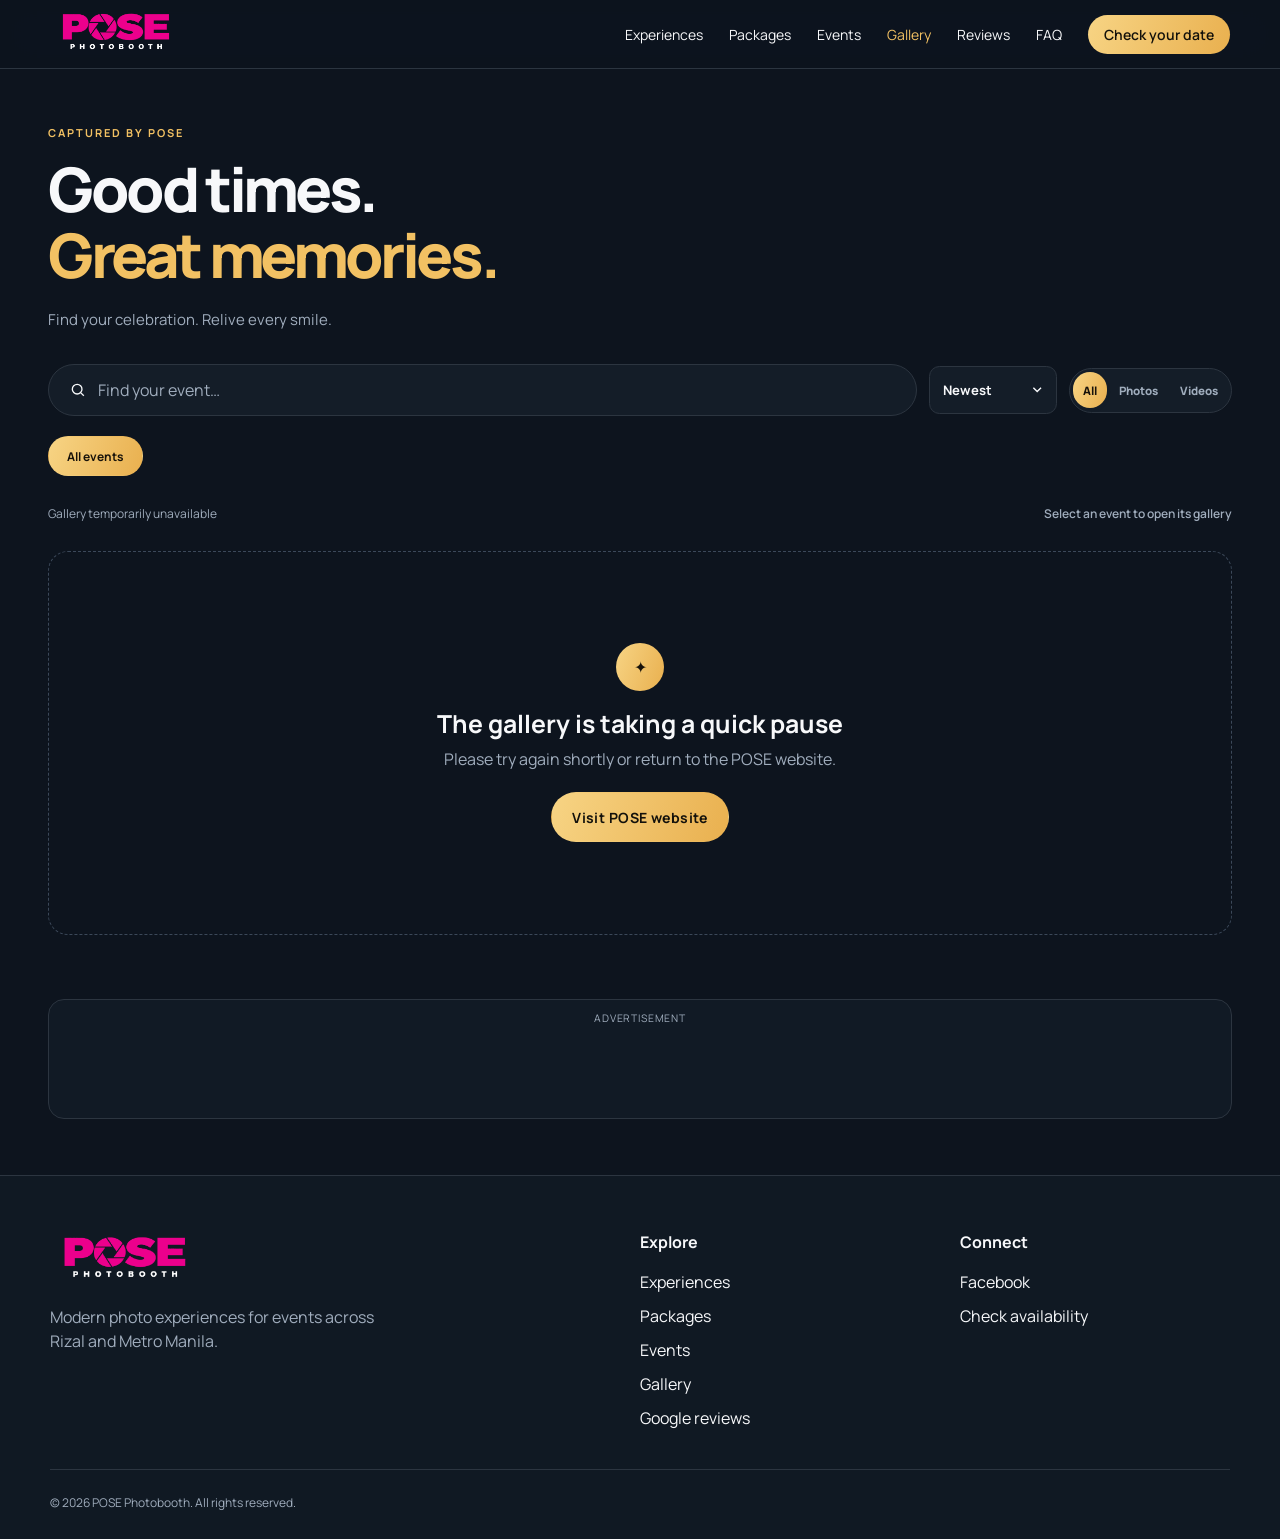
==== commit 2bdb7fc3: "fix copy link" ====
--- a/gallery/index.html
+++ b/gallery/index.html
@@ -37,7 +37,7 @@
       crossorigin="anonymous"
     ></script>
     <script src="./assets/config.js"></script>
-    <script src="./app.js?v=32" defer></script>
+    <script src="./app.js?v=20261026-share-fix" defer></script>
       <script src="/assets/js/partials.js" defer></script>
   </head>
   <body>
@@ -208,7 +208,19 @@
                   d="M3.5 7.5h6l2-2h9v13h-17zM12 9.5v6m0 0 2.5-2.5M12 15.5 9.5 13"
                 />
               </svg>
-              <span>Download album</span>
+              <span>Download album ZIP</span>
+            </button>
+            <button
+              class="icon-button"
+              id="copy-album-link"
+              type="button"
+              aria-label="Copy album link"
+              title="Copy album link"
+            >
+              <svg aria-hidden="true" viewBox="0 0 24 24">
+                <rect x="8" y="8" width="12" height="12" rx="2" />
+                <path d="M16 8V6a2 2 0 0 0-2-2H6a2 2 0 0 0-2 2v8a2 2 0 0 0 2 2h2" />
+              </svg>
             </button>
             <button
               class="icon-button"
@@ -306,7 +318,7 @@
 
     <dialog class="pin-dialog" id="pin-dialog" aria-labelledby="pin-title">
       <form method="dialog" class="pin-dialog__card" id="pin-form">
-        <button class="pin-dialog__close" value="cancel" aria-label="Close">
+        <button class="pin-dialog__close" type="button" aria-label="Close">
           ×
         </button>
         <span class="pin-dialog__mark" aria-hidden="true">POSE</span>
@@ -317,6 +329,7 @@
           <span class="pin-field">
             <input
               id="pin-input"
+              enterkeyhint="go"
               type="password"
               inputmode="numeric"
               autocomplete="one-time-code"
@@ -328,7 +341,7 @@
           </span>
         </label>
         <p class="pin-dialog__error" id="pin-error" role="alert"></p>
-        <button class="button button--dark" id="pin-submit" value="default">
+        <button class="button button--dark" id="pin-submit" type="submit">
           Open gallery
         </button>
       </form>
--- a/gallery/styles.css
+++ b/gallery/styles.css
@@ -2117,3 +2117,13 @@
  .collection-loading { grid-template-columns: repeat(2,minmax(0,1fr)); }
 }
 @media(max-width:350px) { .event-collection-grid { grid-template-columns: 1fr; } }
+
+/* Album ZIP preparation dialog */
+.album-zip-dialog { width: min(480px, calc(100% - 32px)); max-height: 85dvh; overflow: auto; padding: 24px; border: 1px solid #d4b778; border-radius: 18px; background: #10192b; color: #fff; box-shadow: 0 24px 80px #0008; }
+.album-zip-dialog::backdrop { background: #000b; }
+.album-zip-dialog h2 { margin: 0 0 12px; font-size: 1.25rem; overflow-wrap: anywhere; }
+.album-zip-dialog p { line-height: 1.6; color: #d8deea; }
+.album-zip-dialog button, .album-zip-dialog a { display: inline-block; padding: 12px 16px; border: 1px solid #d4b778; border-radius: 10px; background: #17243d; color: #fff; font: inherit; cursor: pointer; text-decoration: none; }
+.album-zip-dialog button:disabled { opacity: .55; cursor: wait; }
+.album-zip-dialog :focus-visible { outline: 3px solid #e6c989; outline-offset: 3px; }
+.album-zip-parts { display: grid; gap: 10px; margin: 20px 0; }
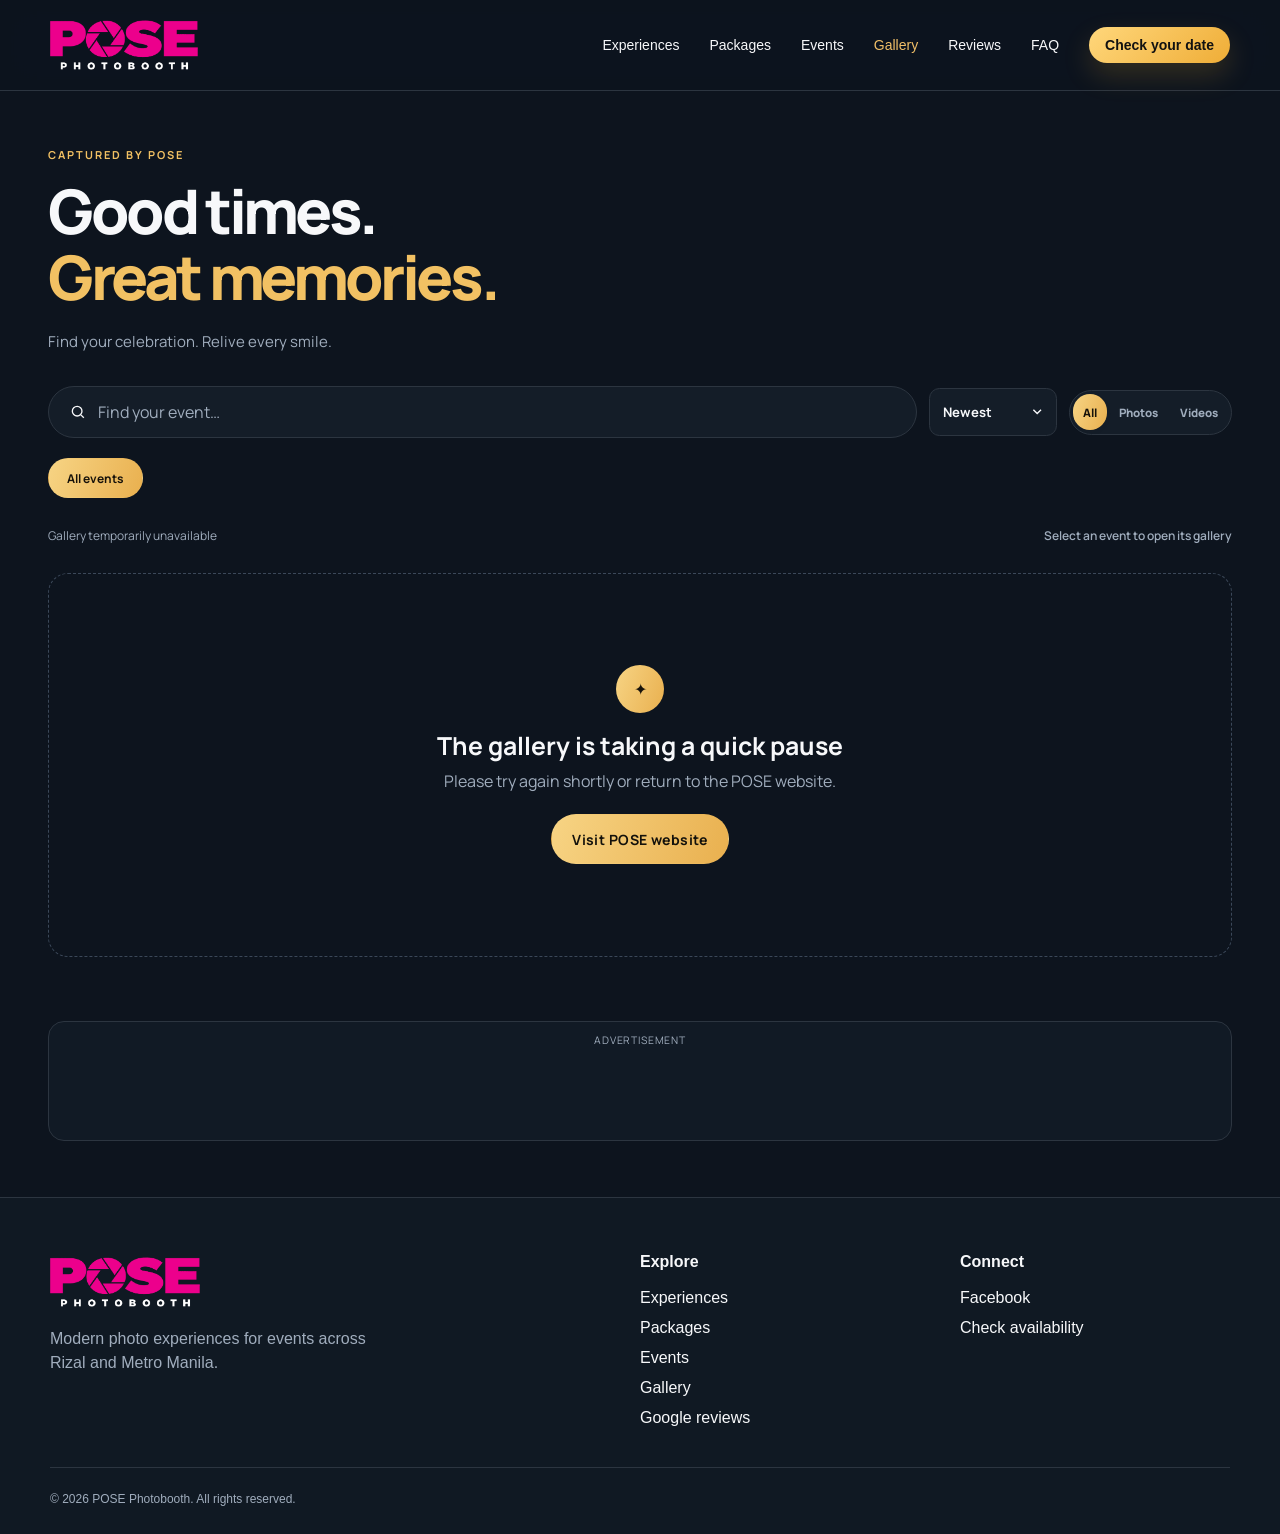
==== commit cc71c95a: "matched navbar and footer" ====
--- a/gallery/index.html
+++ b/gallery/index.html
@@ -22,7 +22,7 @@
       href="https://fonts.googleapis.com/css2?family=Manrope:wght@400;500;600;700;800&display=swap"
       rel="stylesheet"
     />
-    <link rel="icon" href="https://poseph.com/assets/images/pose-logo.png" />
+    <link rel="icon" type="image/x-icon" href="/favicon.ico" />
     <link rel="canonical" href="https://poseph.com/gallery/" />
     <meta property="og:title" content="Event Gallery — POSE Photobooth" />
     <meta property="og:description" content="Browse recent POSE Photobooth celebrations across Rizal and Metro Manila." />
@@ -37,8 +37,9 @@
       crossorigin="anonymous"
     ></script>
     <script src="./assets/config.js"></script>
-    <script src="./app.js?v=20261026-share-fix" defer></script>
+    <script src="./app.js?v=20261026-share-fix3" defer></script>
       <script src="/assets/js/partials.js" defer></script>
+    <link rel="stylesheet" href="/assets/css/shared-brand.css?v=20261102" />
   </head>
   <body>
     <a class="skip-link" href="#event-collections">Skip to gallery</a>
@@ -222,31 +223,6 @@
                 <path d="M16 8V6a2 2 0 0 0-2-2H6a2 2 0 0 0-2 2v8a2 2 0 0 0 2 2h2" />
               </svg>
             </button>
-            <button
-              class="icon-button"
-              id="share-album"
-              type="button"
-              aria-label="Share this album"
-              title="Share album"
-            >
-              <svg aria-hidden="true" viewBox="0 0 24 24">
-                <path d="M4 7.5h6l2-2h8v13H4z" />
-                <path d="M14 11.5h4m-2-2v4" />
-              </svg>
-            </button>
-            <button
-              class="icon-button"
-              id="share-photo"
-              type="button"
-              aria-label="Share this photo"
-            >
-              <svg aria-hidden="true" viewBox="0 0 24 24">
-                <circle cx="18" cy="5" r="2.5" />
-                <circle cx="6" cy="12" r="2.5" />
-                <circle cx="18" cy="19" r="2.5" />
-                <path d="m8.3 10.8 7.4-4.5M8.3 13.2l7.4 4.5" />
-              </svg>
-            </button>
             <a
               class="icon-button"
               id="download-media"
--- a/assets/css/shared-brand.css
+++ b/assets/css/shared-brand.css
@@ -0,0 +1,44 @@
+/* Shared main/gallery navigation and brand sizing. Keep after page styles. */
+.site-header, .site-footer {
+  font-family: -apple-system, BlinkMacSystemFont, "Segoe UI", Inter, Arial, sans-serif;
+}
+.site-header .nav, .modern-home .site-header .nav { height: 90px; }
+.site-header .wrap, .site-footer .wrap, .modern-home .site-header .wrap, .modern-home .site-footer .wrap {
+  width: min(calc(100% - 40px), 1180px);
+}
+.site-header .brand img, .modern-home .site-header .brand img {
+  content: normal; width: 148px; height: 62px; object-fit: contain; filter: none;
+}
+.site-footer .footer-grid img { content: normal; width: 150px; height: auto; object-fit: contain; filter: none; }
+.site-header nav, .modern-home .site-header nav { gap: 30px; font-size: 14px; }
+.site-header .pill, .modern-home .site-header .pill {
+  background: linear-gradient(135deg, #ffd77b, #efad37); color: #111;
+  padding: 10px 16px; font-weight: 600;
+  box-shadow: 0 12px 28px rgba(238, 171, 51, 0.18);
+}
+.site-header .menu { background: #070707; color: #fff; }
+@media (max-width: 920px) {
+  .site-header .nav, .modern-home .site-header .nav { height: 76px; }
+  .site-header .brand img, .modern-home .site-header .brand img { width: 128px; height: 54px; }
+}
+@media (max-width: 850px) {
+  .site-header nav#primary-nav, .modern-home .site-header nav#primary-nav {
+    top: 100%; background: #101923; color: #f5f7fb;
+    border-bottom: 1px solid rgba(255,255,255,.14);
+    padding: 16px 22px 22px; gap: 4px;
+    max-height: calc(100vh - 100px); max-height: calc(100dvh - 100px);
+    overflow-y: auto; overscroll-behavior: contain;
+    box-shadow: 0 18px 32px rgba(0,0,0,.3);
+  }
+  .site-header nav#primary-nav > a:not(.pill) {
+    display: block; color: #f5f7fb; padding: 12px 10px; min-height: 44px; border-radius: 8px;
+  }
+  .site-header nav#primary-nav > a:not(.pill):hover,
+  .site-header nav#primary-nav > a:not(.pill):focus-visible { background: #202d3b; color: #f0bf68; }
+  .site-header nav#primary-nav > .pill { margin-top: 12px; }
+}
+@media (max-width: 640px) {
+  .site-header .nav, .modern-home .site-header .nav { height: 68px; }
+  .site-header .brand img, .modern-home .site-header .brand img { width: 112px; height: 46px; }
+}
+.site-header nav#primary-nav a[aria-current="page"] { color: #f0bf68; }
